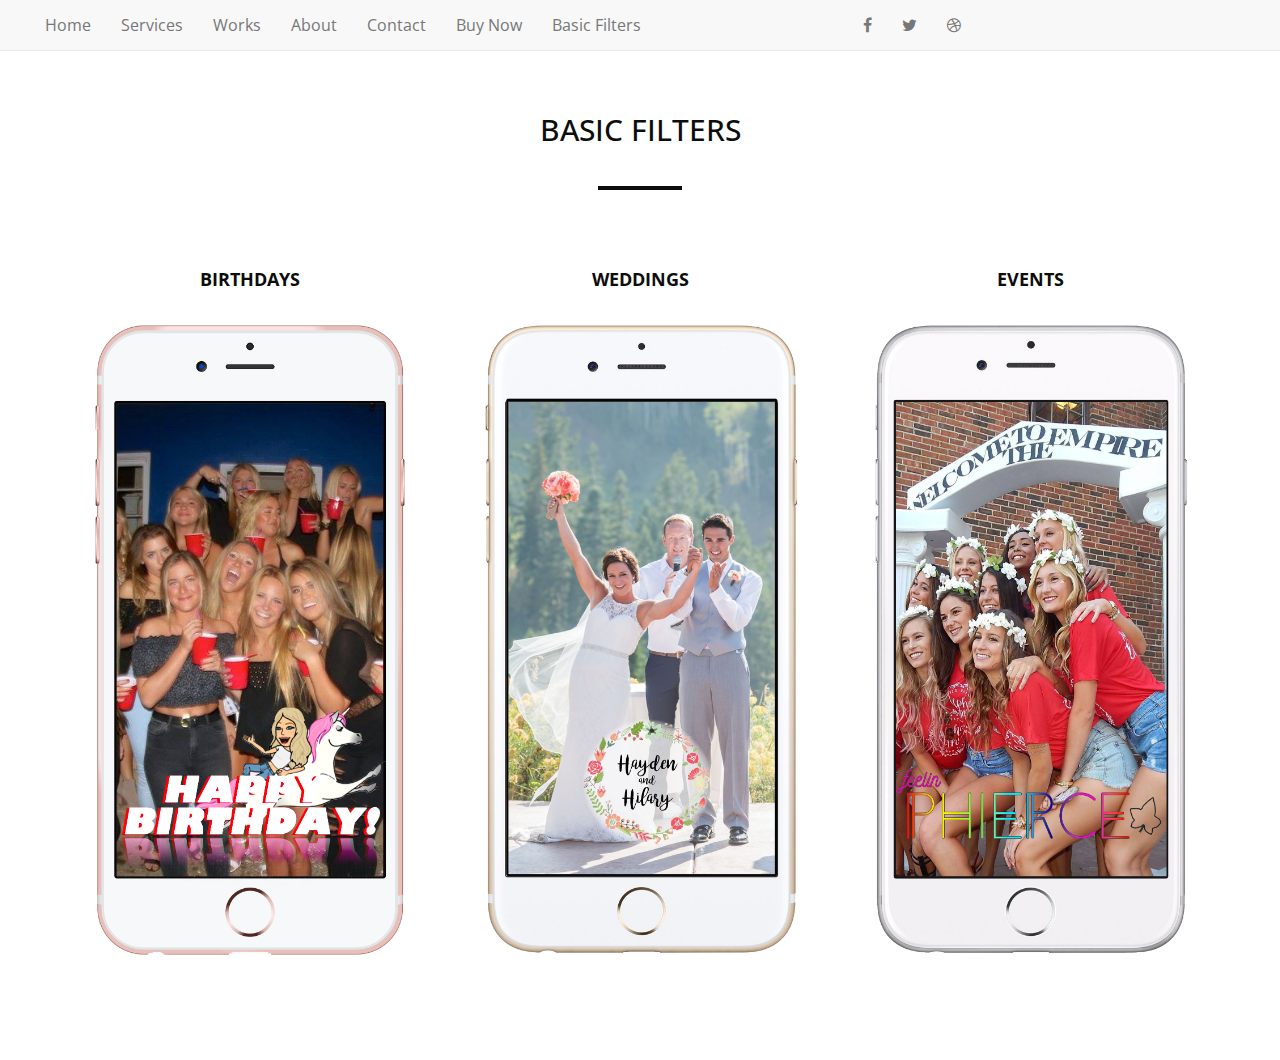
==== basic_filters.html @ 8df0b263 "basic filters page created. Updated css to fit for new tab" ====
<!DOCTYPE html>
<html lang="en">

<head>

    <meta http-equiv="content-type" content="text/html; charset=UTF-8">

    <title>SnapEasy - Custom GeoFilters on Demand, Made Easy</title>

    <meta http-equiv="X-UA-Compatible" content="IE=edge">
    <meta name="viewport" content="width=device-width, initial-scale=1">
    <meta name="description" content="">
    <meta name="keywords" content="">
    <meta name="author" content="">

    <!-- Bootstrap Css -->
    <link href="bootstrap-assets/css/bootstrap.min.css" rel="stylesheet">

    <!-- Style -->
    <link href="plugins/owl-carousel/owl.carousel.css" rel="stylesheet">
    <link href="plugins/owl-carousel/owl.theme.css" rel="stylesheet">
    <link href="plugins/owl-carousel/owl.transitions.css" rel="stylesheet">
    <link href="plugins/Lightbox/dist/css/lightbox.css" rel="stylesheet">
    <link href="plugins/Icons/et-line-font/style.css" rel="stylesheet">
    <link href="plugins/animate.css/animate.css" rel="stylesheet">

    <link rel="stylesheet" href="https://maxcdn.bootstrapcdn.com/font-awesome/4.4.0/css/font-awesome.min.css">

        <link href="css/basic_filters.css" rel="stylesheet">


</head>

<body>

    <div class="preloader"><i class="fa fa-circle-o-notch fa-spin fa-2x"></i></div>
    <!-- Header
    ============================================= -->
    <nav class="navbar navbar-default navbar-fixed-top">
            <div class="container-fluid">
                <div class="navbar-header">
                    <button type="button" class="navbar-toggle collapsed" data-toggle="collapse" data-target="#bs-example-navbar-collapse-1" aria-expanded="false">
                        <span class="sr-only">Toggle navigation</span>
                        <span class="icon-bar"></span>
                        <span class="icon-bar"></span>
                        <span class="icon-bar"></span>
                    </button>
                </div>
                <div class="collapse navbar-collapse text-center" id="bs-example-navbar-collapse-1">
                    <div class="col-md-8 col-xs-12 nav-wrap">
                        <ul class="nav navbar-nav">
                            <li><a href="index.html#owl-hero" class="page-scroll">Home</a></li>
                            <li><a href="index.html#services" class="page-scroll">Services</a></li>
                            <li><a href="index.html#team" class="page-scroll">Works</a></li>
                            <li><a href="index.html#work-process" class="page-scroll">About</a></li>
                            <li><a href="index.html#contact" class="page-scroll">Contact</a></li>
                            <li><a href="payment.html" class="page-scroll">Buy Now</a></li>
                            <li><a href="basic_filters.html" class="page-scroll">Basic Filters</a></li>
                        </ul>
                    </div>
                    <div class="social-media hidden-sm hidden-xs">
                        <ul class="nav navbar-nav">
                            <li><a href="#"><i class="fa fa-facebook"></i></a></li>
                            <li><a href="#"><i class="fa fa-twitter"></i></a></li>
                            <li><a href="#"><i class="fa fa-dribbble"></i></a></li>
                        </ul>
                    </div>
                </div>
            </div>
        </nav>
    </section>

    <section id="basic">
        <div class="container">
            <h2>Basic FIlters</h2>
            <hr class="sep">
            <p></p>
            <div class="row wow fadeInUp" data-wow-delay=".3s">
                <div class="col-md-4">
                    <div class="filter">
                        <h4>Birthdays</h4>
                        <img class="img-responsive center-block" src="img/BirthdayExample.png" alt="1">
                        <p></p>

                    </div>
                </div>
                <div class="col-md-4">
                    <div class="filter">
                        <h4>Weddings</h4>
                        <img class="img-responsive center-block" src="img/weddingExample.png" alt="2">
                        <p></p>

                    </div>
                </div>
                <div class="col-md-4">
                    <div class="filter">
                        <h4>Events</h4>                        
                        <img class="img-responsive center-block" src="img/SororityExample.png" alt="3">
                        <p></p>

                    </div>
                </div>
            </div>
        </div>
    </section> 
</body>
---- plugins/Icons/et-line-font/style.css ----
@font-face {
	font-family: 'et-line';
	src:url('fonts/et-line.eot');
	src:url('fonts/et-line.eot?#iefix') format('embedded-opentype'),
		url('fonts/et-line.woff') format('woff'),
		url('fonts/et-line.ttf') format('truetype'),
		url('fonts/et-line.svg#et-line') format('svg');
	font-weight: normal;
	font-style: normal;
}

/* Use the following CSS code if you want to use data attributes for inserting your icons */
[data-icon]:before {
	font-family: 'et-line';
	content: attr(data-icon);
	speak: none;
	font-weight: normal;
	font-variant: normal;
	text-transform: none;
	line-height: 1;
	-webkit-font-smoothing: antialiased;
	-moz-osx-font-smoothing: grayscale;
	display:inline-block;
}

/* Use the following CSS code if you want to have a class per icon */
/*
Instead of a list of all class selectors,
you can use the generic selector below, but it's slower:
[class*="icon-"] {
*/
.icon-mobile, .icon-laptop, .icon-desktop, .icon-tablet, .icon-phone, .icon-document, .icon-documents, .icon-search, .icon-clipboard, .icon-newspaper, .icon-notebook, .icon-book-open, .icon-browser, .icon-calendar, .icon-presentation, .icon-picture, .icon-pictures, .icon-video, .icon-camera, .icon-printer, .icon-toolbox, .icon-briefcase, .icon-wallet, .icon-gift, .icon-bargraph, .icon-grid, .icon-expand, .icon-focus, .icon-edit, .icon-adjustments, .icon-ribbon, .icon-hourglass, .icon-lock, .icon-megaphone, .icon-shield, .icon-trophy, .icon-flag, .icon-map, .icon-puzzle, .icon-basket, .icon-envelope, .icon-streetsign, .icon-telescope, .icon-gears, .icon-key, .icon-paperclip, .icon-attachment, .icon-pricetags, .icon-lightbulb, .icon-layers, .icon-pencil, .icon-tools, .icon-tools-2, .icon-scissors, .icon-paintbrush, .icon-magnifying-glass, .icon-circle-compass, .icon-linegraph, .icon-mic, .icon-strategy, .icon-beaker, .icon-caution, .icon-recycle, .icon-anchor, .icon-profile-male, .icon-profile-female, .icon-bike, .icon-wine, .icon-hotairballoon, .icon-globe, .icon-genius, .icon-map-pin, .icon-dial, .icon-chat, .icon-heart, .icon-cloud, .icon-upload, .icon-download, .icon-target, .icon-hazardous, .icon-piechart, .icon-speedometer, .icon-global, .icon-compass, .icon-lifesaver, .icon-clock, .icon-aperture, .icon-quote, .icon-scope, .icon-alarmclock, .icon-refresh, .icon-happy, .icon-sad, .icon-facebook, .icon-twitter, .icon-googleplus, .icon-rss, .icon-tumblr, .icon-linkedin, .icon-dribbble {
	font-family: 'et-line';
	speak: none;
	font-style: normal;
	font-weight: normal;
	font-variant: normal;
	text-transform: none;
	line-height: 1;
	-webkit-font-smoothing: antialiased;
	-moz-osx-font-smoothing: grayscale;
	display:inline-block;
}
.icon-mobile:before {
	content: "\e000";
}
.icon-laptop:before {
	content: "\e001";
}
.icon-desktop:before {
	content: "\e002";
}
.icon-tablet:before {
	content: "\e003";
}
.icon-phone:before {
	content: "\e004";
}
.icon-document:before {
	content: "\e005";
}
.icon-documents:before {
	content: "\e006";
}
.icon-search:before {
	content: "\e007";
}
.icon-clipboard:before {
	content: "\e008";
}
.icon-newspaper:before {
	content: "\e009";
}
.icon-notebook:before {
	content: "\e00a";
}
.icon-book-open:before {
	content: "\e00b";
}
.icon-browser:before {
	content: "\e00c";
}
.icon-calendar:before {
	content: "\e00d";
}
.icon-presentation:before {
	content: "\e00e";
}
.icon-picture:before {
	content: "\e00f";
}
.icon-pictures:before {
	content: "\e010";
}
.icon-video:before {
	content: "\e011";
}
.icon-camera:before {
	content: "\e012";
}
.icon-printer:before {
	content: "\e013";
}
.icon-toolbox:before {
	content: "\e014";
}
.icon-briefcase:before {
	content: "\e015";
}
.icon-wallet:before {
	content: "\e016";
}
.icon-gift:before {
	content: "\e017";
}
.icon-bargraph:before {
	content: "\e018";
}
.icon-grid:before {
	content: "\e019";
}
.icon-expand:before {
	content: "\e01a";
}
.icon-focus:before {
	content: "\e01b";
}
.icon-edit:before {
	content: "\e01c";
}
.icon-adjustments:before {
	content: "\e01d";
}
.icon-ribbon:before {
	content: "\e01e";
}
.icon-hourglass:before {
	content: "\e01f";
}
.icon-lock:before {
	content: "\e020";
}
.icon-megaphone:before {
	content: "\e021";
}
.icon-shield:before {
	content: "\e022";
}
.icon-trophy:before {
	content: "\e023";
}
.icon-flag:before {
	content: "\e024";
}
.icon-map:before {
	content: "\e025";
}
.icon-puzzle:before {
	content: "\e026";
}
.icon-basket:before {
	content: "\e027";
}
.icon-envelope:before {
	content: "\e028";
}
.icon-streetsign:before {
	content: "\e029";
}
.icon-telescope:before {
	content: "\e02a";
}
.icon-gears:before {
	content: "\e02b";
}
.icon-key:before {
	content: "\e02c";
}
.icon-paperclip:before {
	content: "\e02d";
}
.icon-attachment:before {
	content: "\e02e";
}
.icon-pricetags:before {
	content: "\e02f";
}
.icon-lightbulb:before {
	content: "\e030";
}
.icon-layers:before {
	content: "\e031";
}
.icon-pencil:before {
	content: "\e032";
}
.icon-tools:before {
	content: "\e033";
}
.icon-tools-2:before {
	content: "\e034";
}
.icon-scissors:before {
	content: "\e035";
}
.icon-paintbrush:before {
	content: "\e036";
}
.icon-magnifying-glass:before {
	content: "\e037";
}
.icon-circle-compass:before {
	content: "\e038";
}
.icon-linegraph:before {
	content: "\e039";
}
.icon-mic:before {
	content: "\e03a";
}
.icon-strategy:before {
	content: "\e03b";
}
.icon-beaker:before {
	content: "\e03c";
}
.icon-caution:before {
	content: "\e03d";
}
.icon-recycle:before {
	content: "\e03e";
}
.icon-anchor:before {
	content: "\e03f";
}
.icon-profile-male:before {
	content: "\e040";
}
.icon-profile-female:before {
	content: "\e041";
}
.icon-bike:before {
	content: "\e042";
}
.icon-wine:before {
	content: "\e043";
}
.icon-hotairballoon:before {
	content: "\e044";
}
.icon-globe:before {
	content: "\e045";
}
.icon-genius:before {
	content: "\e046";
}
.icon-map-pin:before {
	content: "\e047";
}
.icon-dial:before {
	content: "\e048";
}
.icon-chat:before {
	content: "\e049";
}
.icon-heart:before {
	content: "\e04a";
}
.icon-cloud:before {
	content: "\e04b";
}
.icon-upload:before {
	content: "\e04c";
}
.icon-download:before {
	content: "\e04d";
}
.icon-target:before {
	content: "\e04e";
}
.icon-hazardous:before {
	content: "\e04f";
}
.icon-piechart:before {
	content: "\e050";
}
.icon-speedometer:before {
	content: "\e051";
}
.icon-global:before {
	content: "\e052";
}
.icon-compass:before {
	content: "\e053";
}
.icon-lifesaver:before {
	content: "\e054";
}
.icon-clock:before {
	content: "\e055";
}
.icon-aperture:before {
	content: "\e056";
}
.icon-quote:before {
	content: "\e057";
}
.icon-scope:before {
	content: "\e058";
}
.icon-alarmclock:before {
	content: "\e059";
}
.icon-refresh:before {
	content: "\e05a";
}
.icon-happy:before {
	content: "\e05b";
}
.icon-sad:before {
	content: "\e05c";
}
.icon-facebook:before {
	content: "\e05d";
}
.icon-twitter:before {
	content: "\e05e";
}
.icon-googleplus:before {
	content: "\e05f";
}
.icon-rss:before {
	content: "\e060";
}
.icon-tumblr:before {
	content: "\e061";
}
.icon-linkedin:before {
	content: "\e062";
}
.icon-dribbble:before {
	content: "\e063";
}
---- css/basic_filters.css ----
@import url(https://fonts.googleapis.com/css?family=Open+Sans:400,300,700);
@import url(https://fonts.googleapis.com/css?family=Bangers);
/* ==========================================================================
Global Styles
========================================================================== */
body {
  font-family: 'Open Sans', sans-serif;
  font-size: 16px;
  color: #0d0d0d;
  overflow-x: hidden;
  width: 100%;
  height: 100%;
  padding: 0px;
  margin: 0px;
  
}
html{
  width: 100%;
  height: 100%;
  padding: 0px;
  margin: 0px;
}

.sep {
  max-width: 80px;
  border: 2px solid #0d0d0d;
  margin-top: 40px;
  margin-bottom: 40px;
}


#basic {
  padding: 60px 0;
  text-align: center;
}
#basic h2 {
  text-transform: uppercase;
}
#basic .filter {
  margin-top: 40px;
  margin-bottom: 20px;
}
#basic .filter h4 {
  margin-top: 20px;
  text-transform: uppercase;
  font-weight: 700;
}
#basic .filter p {
  color: #a3a3a3;
}
#basic .filter a {
  color: #0d0d0d;
  font-size: 22px;
  padding-right: 10px;
  -moz-transition: all 0.3s ease-in-out;
  -o-transition: all 0.3s ease-in-out;
  -webkit-transition: all 0.3s ease-in-out;
  transition: all 0.3s ease-in-out;
}
#basic .filter a:hover,
#basic .filter a:focus,
#basic .filter a:active {
  color: #a3a3a3;
}
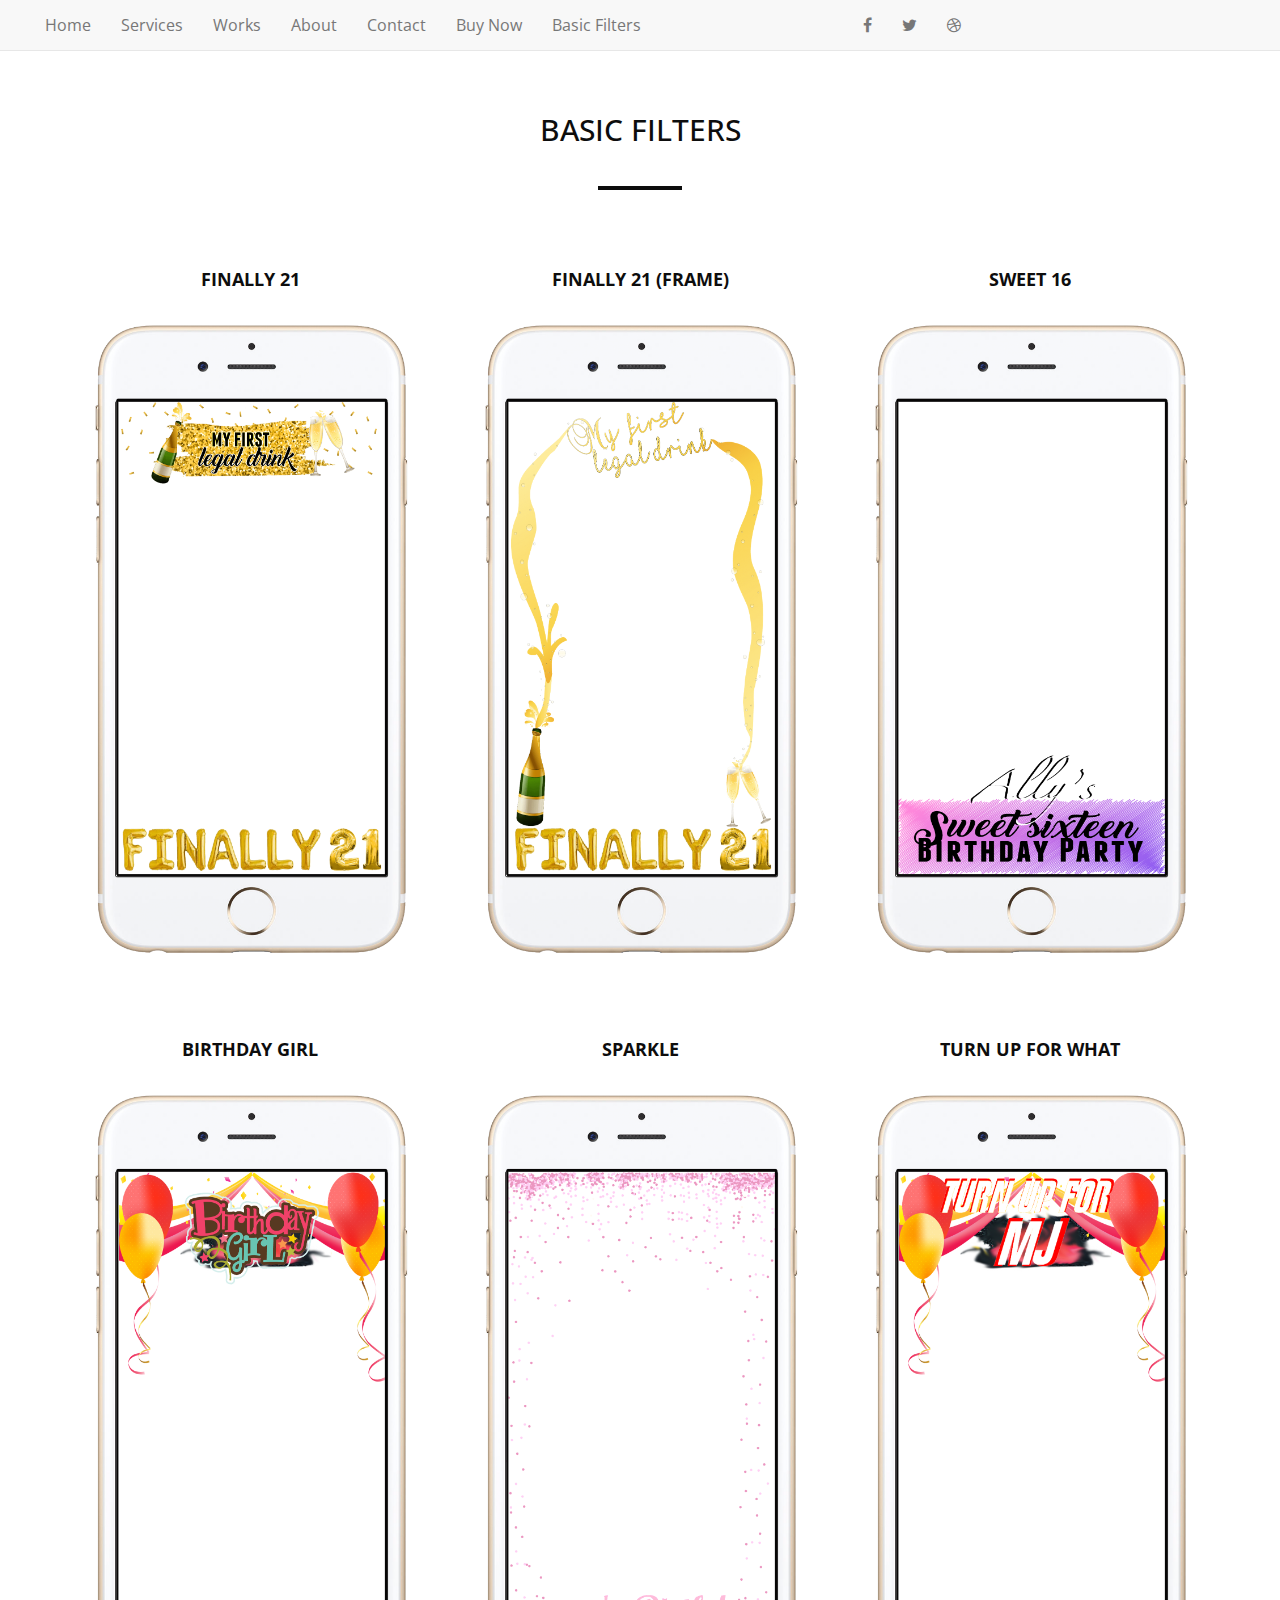
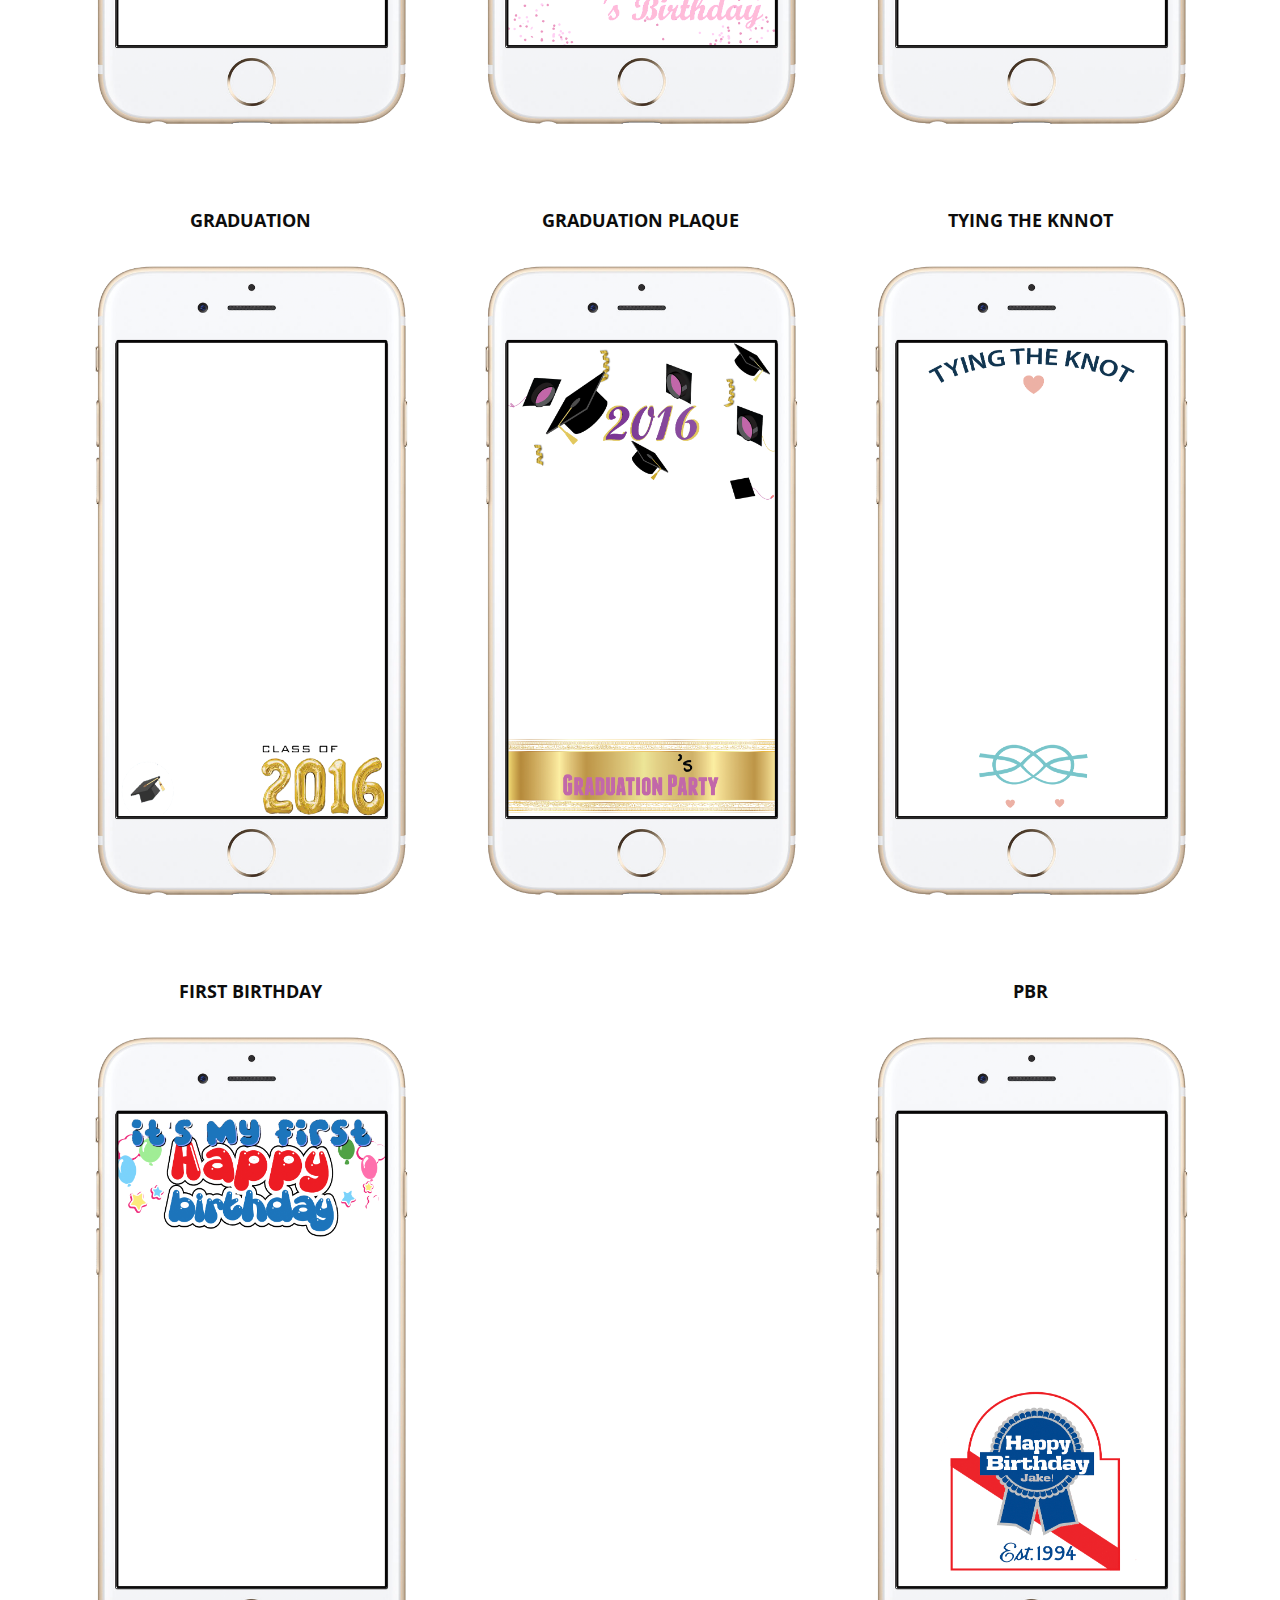
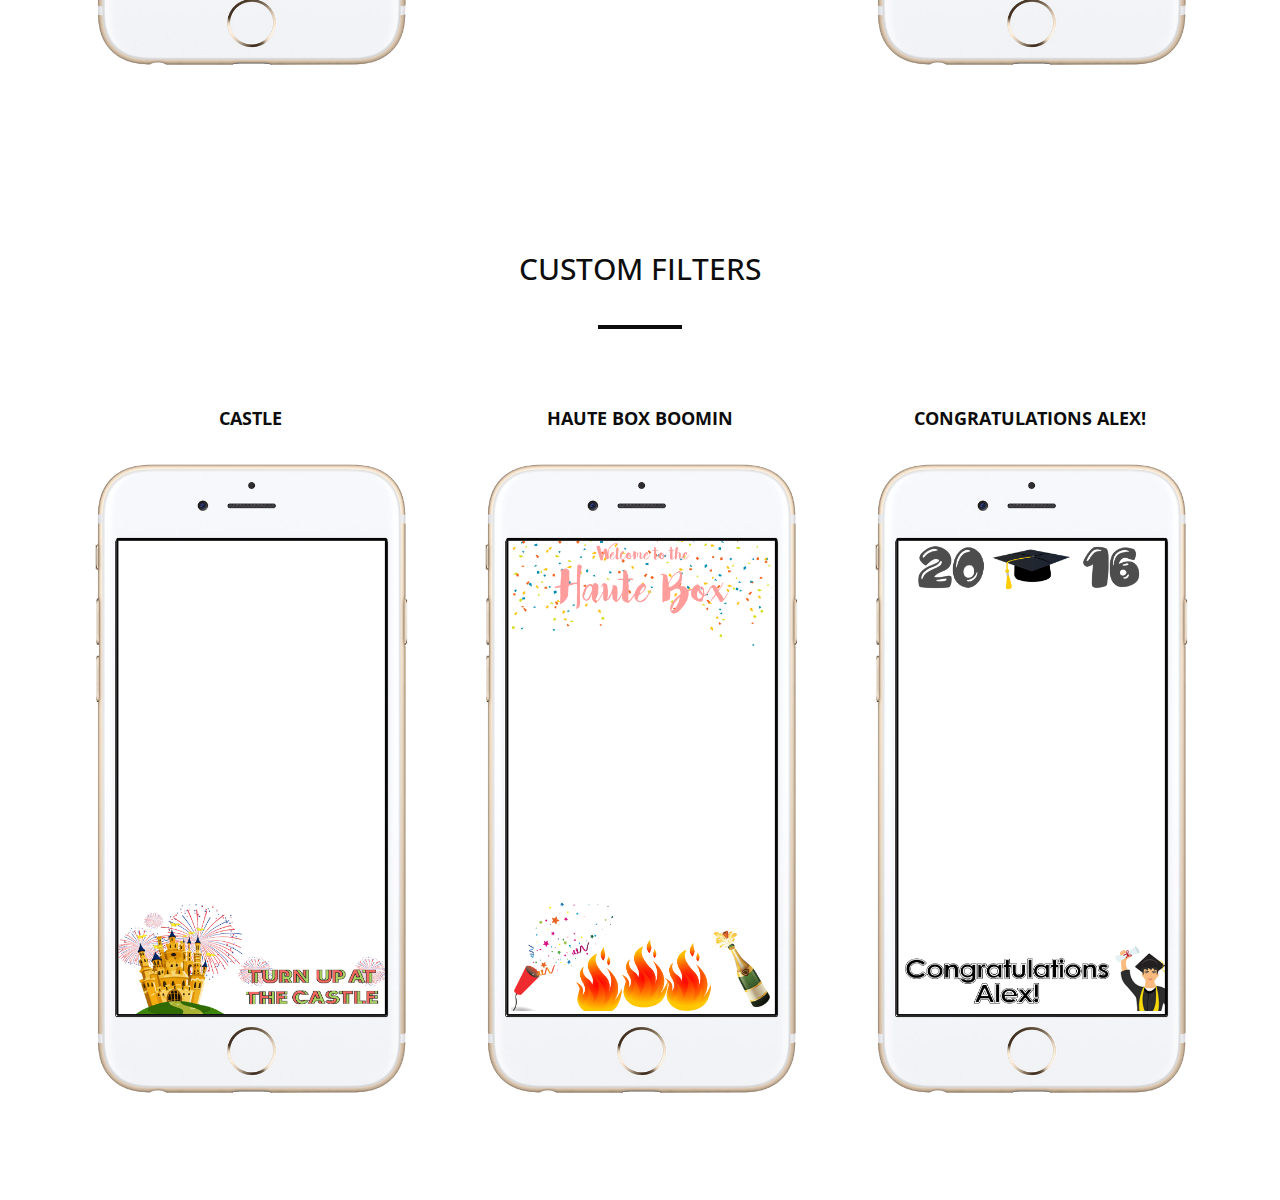
==== commit 382477d3: "added all the pics to the inventory :rice_scene:" ====
--- a/basic_filters.html
+++ b/basic_filters.html
@@ -49,7 +49,7 @@
                 <div class="collapse navbar-collapse text-center" id="bs-example-navbar-collapse-1">
                     <div class="col-md-8 col-xs-12 nav-wrap">
                         <ul class="nav navbar-nav">
-                            <li><a href="index.html#owl-hero" class="page-scroll">Home</a></li>
+                            <li><a href="index.html" class="page-scroll">Home</a></li>
                             <li><a href="index.html#services" class="page-scroll">Services</a></li>
                             <li><a href="index.html#team" class="page-scroll">Works</a></li>
                             <li><a href="index.html#work-process" class="page-scroll">About</a></li>
@@ -72,35 +72,145 @@
 
     <section id="basic">
         <div class="container">
-            <h2>Basic FIlters</h2>
+            <h2>Basic Filters</h2>
             <hr class="sep">
             <p></p>
             <div class="row wow fadeInUp" data-wow-delay=".3s">
                 <div class="col-md-4">
                     <div class="filter">
-                        <h4>Birthdays</h4>
-                        <img class="img-responsive center-block" src="img/BirthdayExample.png" alt="1">
-                        <p></p>
-
-                    </div>
-                </div>
-                <div class="col-md-4">
-                    <div class="filter">
-                        <h4>Weddings</h4>
-                        <img class="img-responsive center-block" src="img/weddingExample.png" alt="2">
-                        <p></p>
-
-                    </div>
-                </div>
-                <div class="col-md-4">
-                    <div class="filter">
-                        <h4>Events</h4>                        
-                        <img class="img-responsive center-block" src="img/SororityExample.png" alt="3">
-                        <p></p>
-
+                        <h4>Finally 21</h4>
+                            <img class="img-responsive center-block" src="img/filters/21Basic.png" alt="1">
+                        <p></p>
+
+                    </div>
+                </div>
+                <div class="col-md-4">
+                    <div class="filter">
+                        <h4>Finally 21 (Frame)</h4>
+                        <img class="img-responsive center-block" src="img/filters/21Frame.png" alt="2">
+                        <p></p>
+
+                    </div>
+                </div>
+                <div class="col-md-4">
+                    <div class="filter">
+                        <h4>Sweet 16</h4>                        
+                        <img class="img-responsive center-block" src="img/filters/sweet16.png" alt="3">
+                        <p></p>
+                    </div>
+                </div>
+            </div>
+        </div>
+
+        <div class="container">
+            <div class="row wow fadeInUp" data-wow-delay=".3s">
+                <div class="col-md-4">
+                    <div class="filter">
+                        <h4>Birthday Girl</h4>
+                            <img class="img-responsive center-block" src="img/filters/BirthdayGirl.png" alt="1">
+                        <p></p>
+
+                    </div>
+                </div>
+                <div class="col-md-4">
+                    <div class="filter">
+                        <h4>Sparkle</h4>
+                        <img class="img-responsive center-block" src="img/filters/PinkCursive.png" alt="2">
+                        <p></p>
+
+                    </div>
+                </div>
+                <div class="col-md-4">
+                    <div class="filter">
+                        <h4>Turn Up For What</h4>                        
+                        <img class="img-responsive center-block" src="img/filters/TurnUpFor.png" alt="3">
+                        <p></p>
+                    </div>
+                </div>
+            </div>
+        </div>
+
+        <div class="container">
+            <div class="row wow fadeInUp" data-wow-delay=".3s">
+                <div class="col-md-4">
+                    <div class="filter">
+                        <h4>Graduation</h4>
+                            <img class="img-responsive center-block" src="img/filters/Graduation.png" alt="1">
+                        <p></p>
+
+                    </div>
+                </div>
+                <div class="col-md-4">
+                    <div class="filter">
+                        <h4>Graduation Plaque</h4>
+                        <img class="img-responsive center-block" src="img/filters/GraduationPlaque.png" alt="2">
+                        <p></p>
+
+                    </div>
+                </div>
+                <div class="col-md-4">
+                    <div class="filter">
+                        <h4>Tying the KNnot</h4>                        
+                        <img class="img-responsive center-block" src="img/filters/TyKnot.png" alt="3">
+                        <p></p>
+                    </div>
+                </div>                
+                <div class="col-md-4">
+                    <div class="filter">
+                        <h4>First Birthday</h4>                        
+                        <img class="img-responsive center-block" src="img/filters/1st.png" alt="3">
+                        <p></p>
+                    </div>
+                </div>
+                <div class="col-md-4">
+                    <div class="filter">
+                        <h4></h4>                        
+                        <img class="img-responsive center-block" src="" alt="">
+                        <p></p>
+                    </div>
+                </div>                
+                <div class="col-md-4">
+                    <div class="filter">
+                        <h4>PBR</h4>                        
+                        <img class="img-responsive center-block" src="img/filters/PBR" alt="3">
+                        <p></p>
                     </div>
                 </div>
             </div>
         </div>
     </section> 
+
+    <section id="basic">
+        <div class="container">
+            <h2>Custom Filters</h2>
+            <hr class="sep">
+            <p></p>
+            <div class="row wow fadeInUp" data-wow-delay=".3s">
+                <div class="col-md-4">
+                    <div class="filter">
+                        <h4>Castle</h4>
+                            <img class="img-responsive center-block" src="img/filters/Castle.png" alt="1">
+                        <p></p>
+
+                    </div>
+                </div>
+                <div class="col-md-4">
+                    <div class="filter">
+                        <h4>Haute Box Boomin</h4>
+                        <img class="img-responsive center-block" src="img/filters/HauteBox.png" alt="2">
+                        <p></p>
+
+                    </div>
+                </div>
+                <div class="col-md-4">
+                    <div class="filter">
+                        <h4>Congratulations Alex!</h4>                        
+                        <img class="img-responsive center-block" src="img/filters/CongratsAlex.png" alt="3">
+                        <p></p>
+                    </div>
+                </div>
+            </div>
+
+
+
 </body>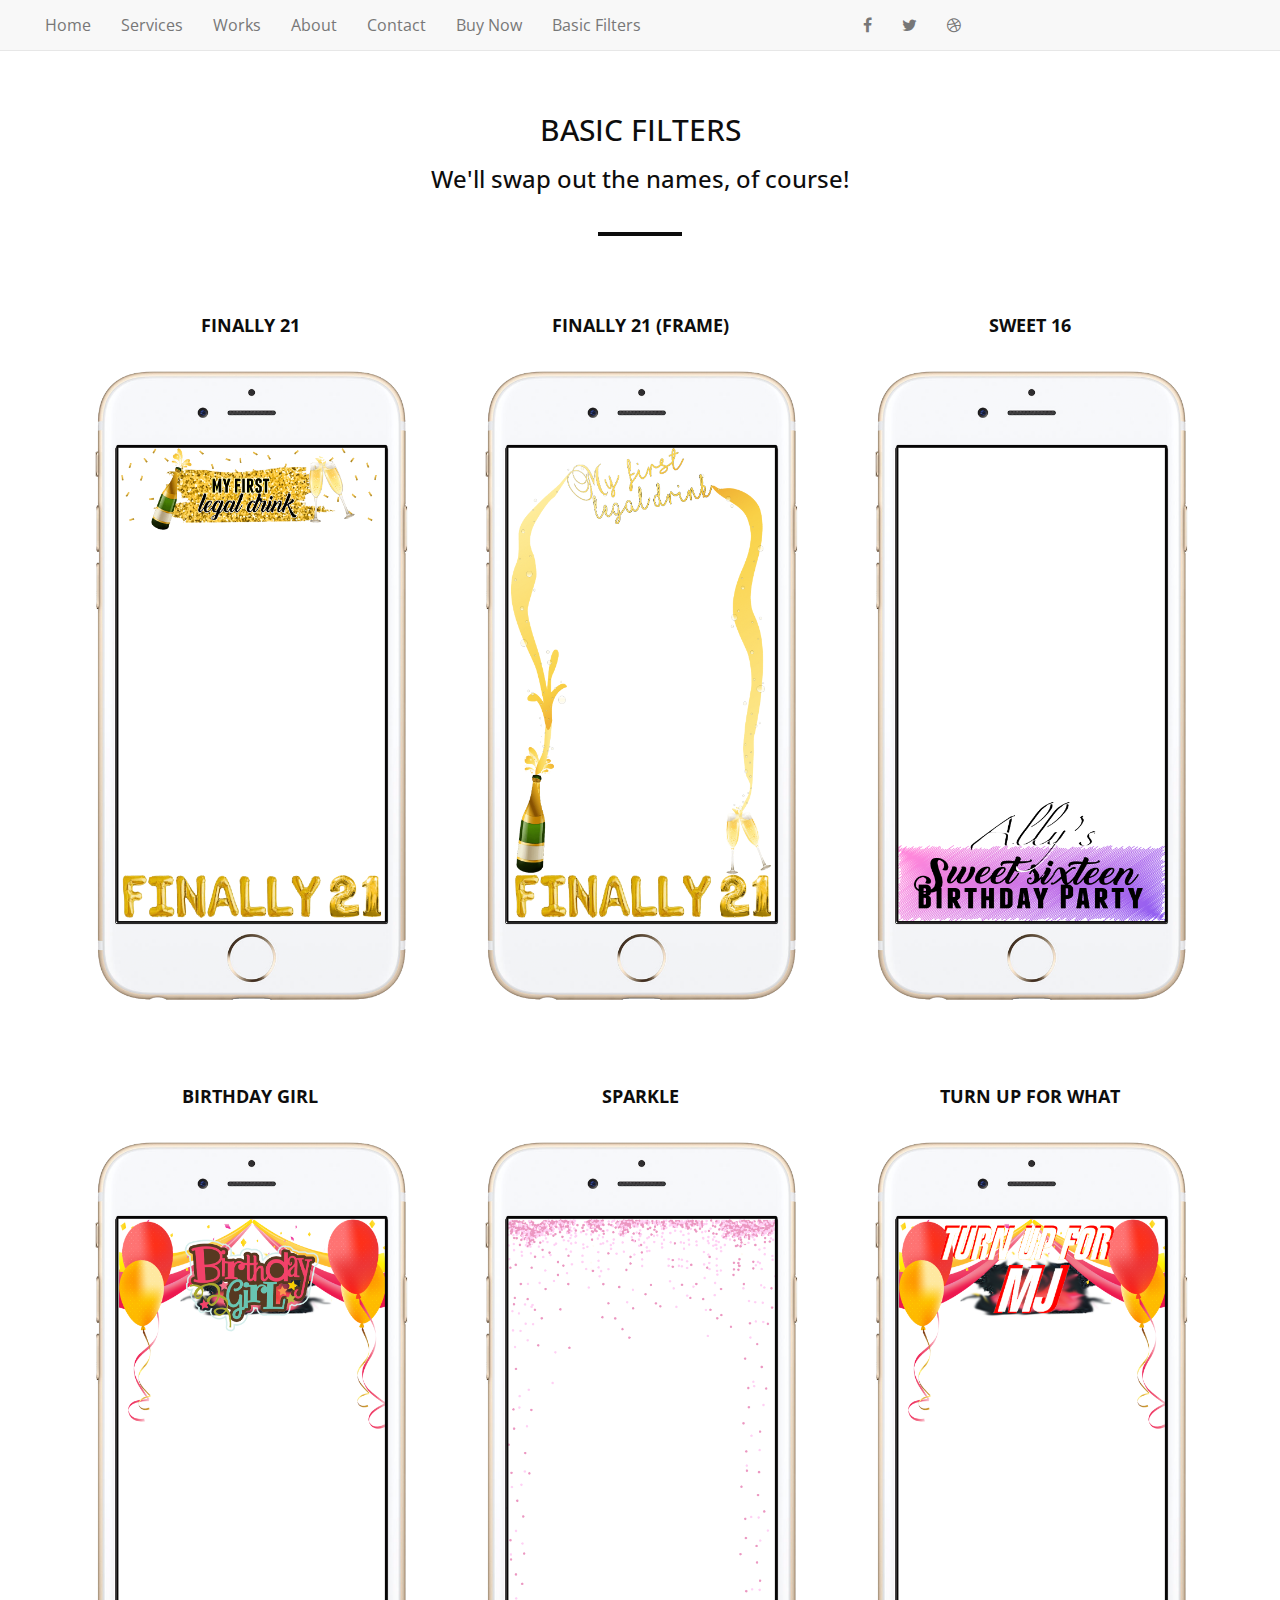
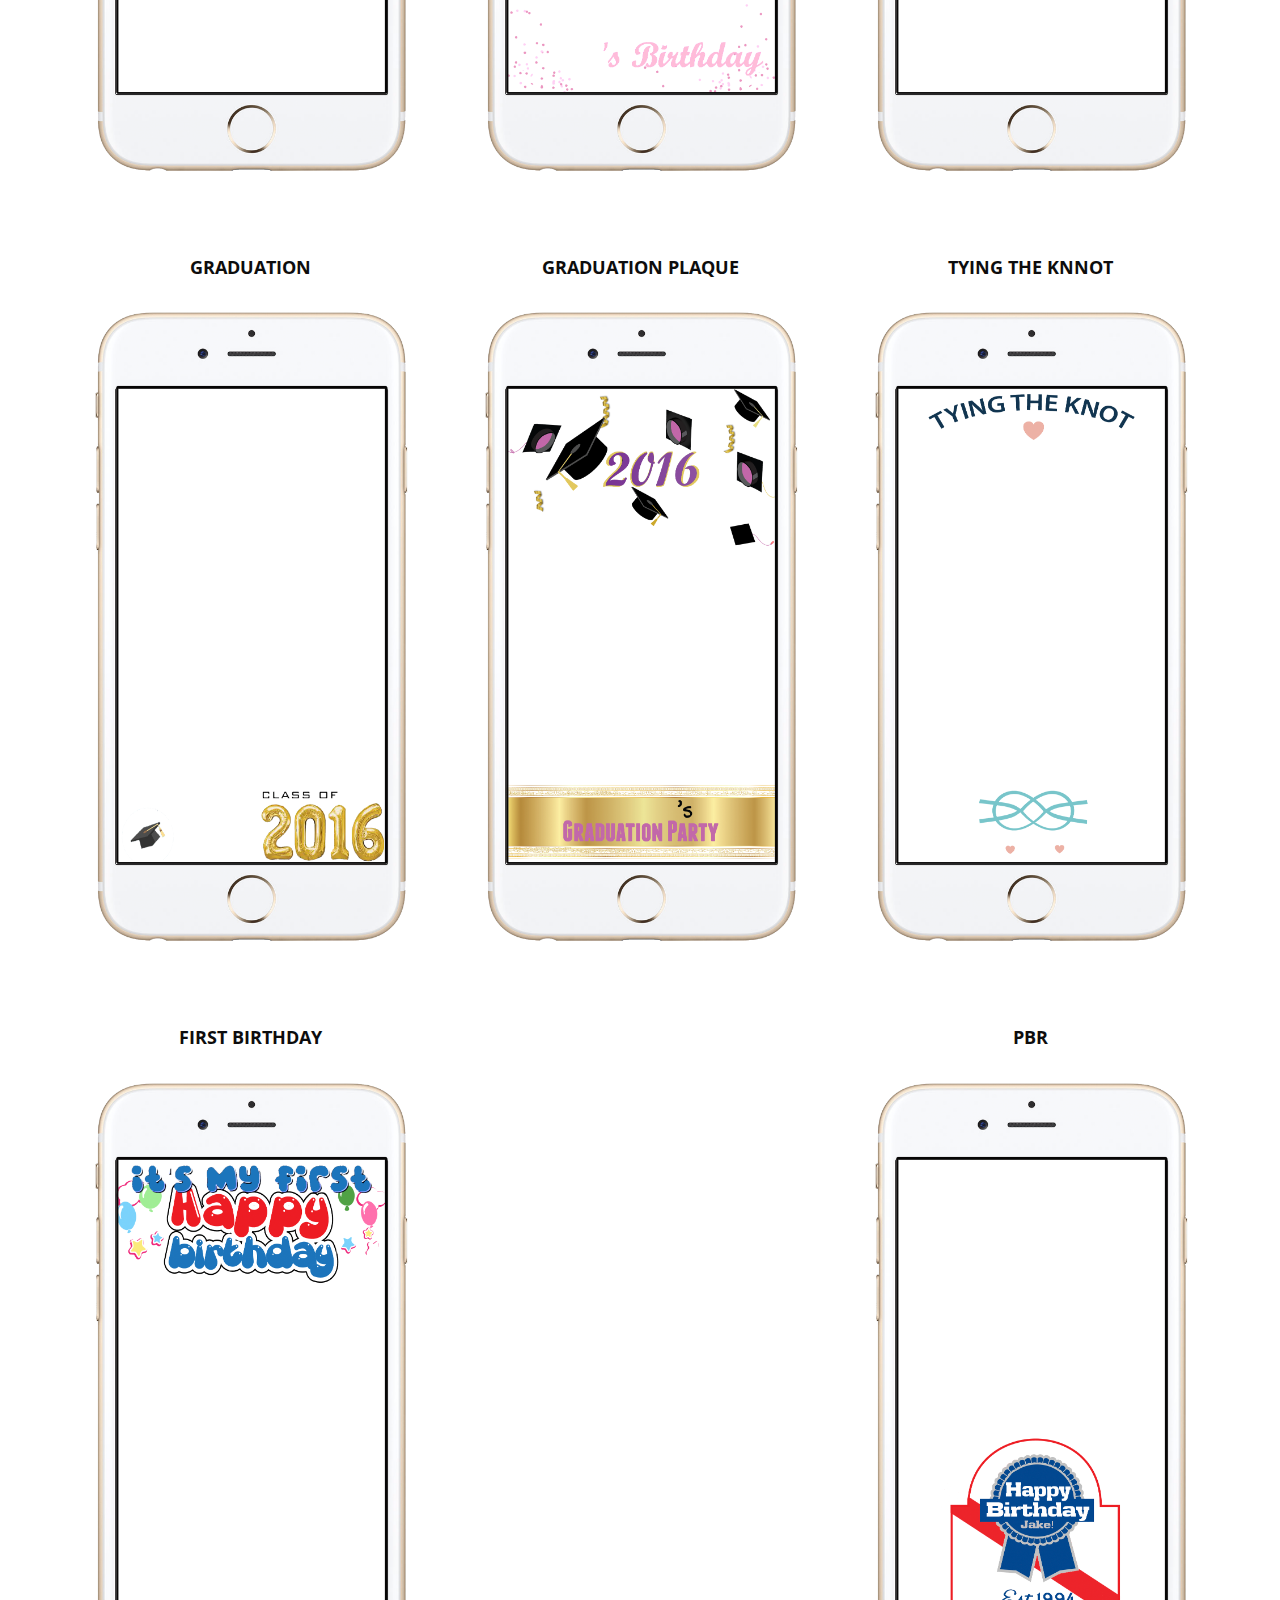
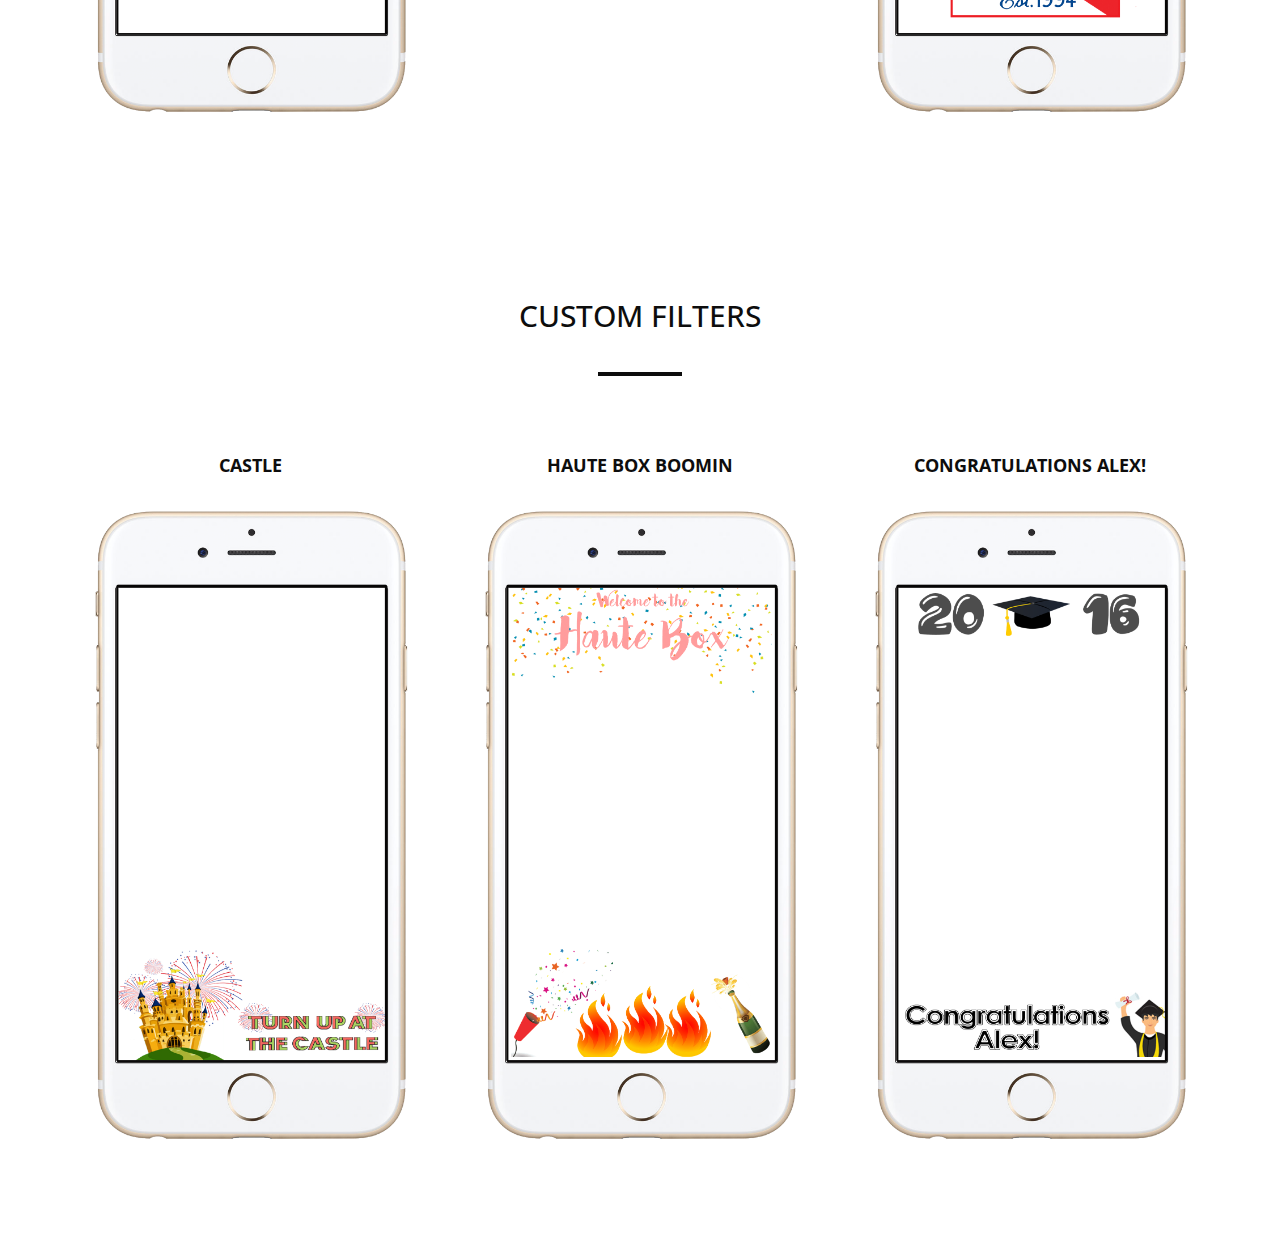
==== commit 131d606b: "I think we'll have to swap out names for free nbd to me" ====
--- a/basic_filters.html
+++ b/basic_filters.html
@@ -73,6 +73,7 @@
     <section id="basic">
         <div class="container">
             <h2>Basic Filters</h2>
+            <h3>We'll swap out the names, of course!</h3>
             <hr class="sep">
             <p></p>
             <div class="row wow fadeInUp" data-wow-delay=".3s">
